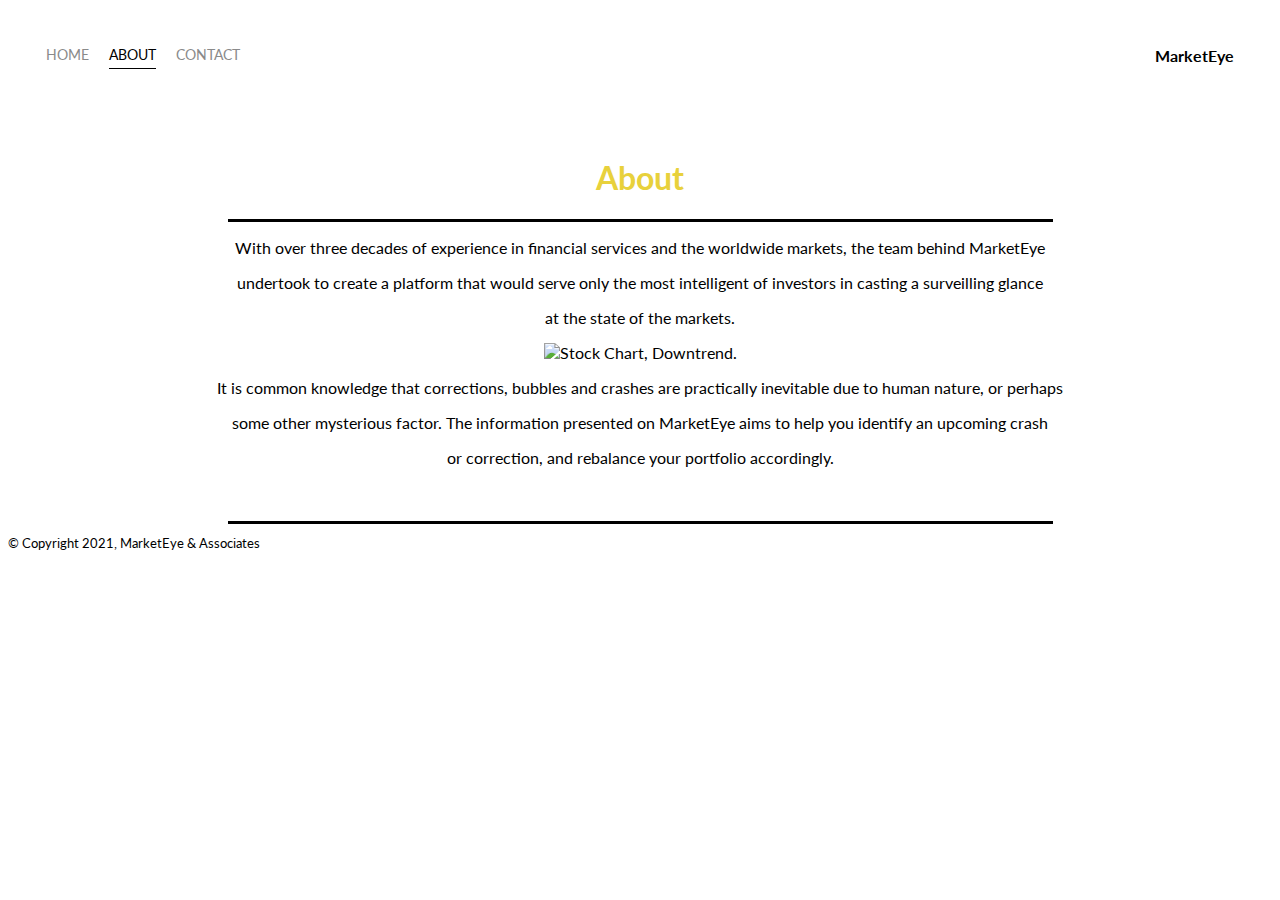
==== about.html @ 6d138885 "Add files via upload" ====
<!DOCTYPE html>
<html lang='en'>

<head>
  <meta charset='UTF-8'>
  <title>About Us</title>
  <link href="https://fonts.googleapis.com/css?family=Lato" rel="stylesheet">
  <link rel="stylesheet" href="style.css">
  <body style="background-color:#FFFFFF">
</head>

<body>
  <div class="container">
    <div class="nav-wrapper">
      <div class="left-side">
        <div class="nav-link-wrapper">
          <a href="MarketEye.html">Home</a>
        </div>

        <div class="nav-link-wrapper active-nav-link">
          <a href="about.html">About</a>
        </div>
		  <div class="nav-link-wrapper">
          <a href="contact.html">Contact</a>
        </div>
      </div>

      <div class="right-side">
        <div class="brand">
          <b>MarketEye</b>
        </div>
      </div>
    </div>

    <div class="content-wrapper">
      <div class="two-column-wrapper">
        </div>

        <div class="profile-content-wrapper">
          <center><h1>About</h1>
			  
			  <hr size="3" width="823" color="black"> 
          <p>With over three decades of experience in financial services and the worldwide markets, the team behind MarketEye </p></p>undertook to create a platform that would serve only the most intelligent of investors in casting a surveilling glance </p> <p> at the state of the markets. </p>
          </p>
				<img src="../../../Documents/Unnamed Site 2/smc.jpg" alt="Stock Chart, Downtrend.">
			<p>
			</p>
          <p>It is common knowledge that corrections, bubbles and crashes are practically inevitable due to human nature, or perhaps</p> <p>some other mysterious factor. The information presented on MarketEye aims to help you identify an upcoming crash </p> <p> or correction, and rebalance your portfolio accordingly.</p>
        </div>
	<hr size="3" width="823" color="black"> 
			</center>
      </div>
    </div>
  </div>

</body>
		 <footer> <small>&copy; Copyright 2021, MarketEye & Associates</small> </footer> 
</html>
---- style.css ----
body {
  font-family: "Lato", sans-serif;
}


.container {
  display: grid;
  grid-template-columns: 1fr;
}

.nav-wrapper {
  display: flex;
  justify-content: space-between;
  padding: 38px;
}

.left-side {
  display: flex;
}

.nav-wrapper > .left-side > div {
  margin-right: 20px;
  text-transform: uppercase;
  font-size: 0.9rem;
}

.nav-link-wrapper {
  height: 22px;
  border-bottom: 1px solid transparent;
  transition: border-bottom 0.5s;
}

.active-nav-link {
  border-bottom: 1px solid black;
}

.active-nav-link a {
  color: black !important;
}

.nav-link-wrapper a {
  color: #8a8a8a;
  text-decoration: none;
  transition: color 0.5s;
}

.nav-link-wrapper:hover {
  border-bottom: 1px solid black;
}

.nav-link-wrapper a:hover {
  color: black;
}

.two-column-wrapper {
  display: grid;
  grid-template-columns: 1fr 1fr;
}

.profile-content-wrapper {
  padding: 30px;
}

.profile-content-wrapper h1 {
  color:#E8D13C;}
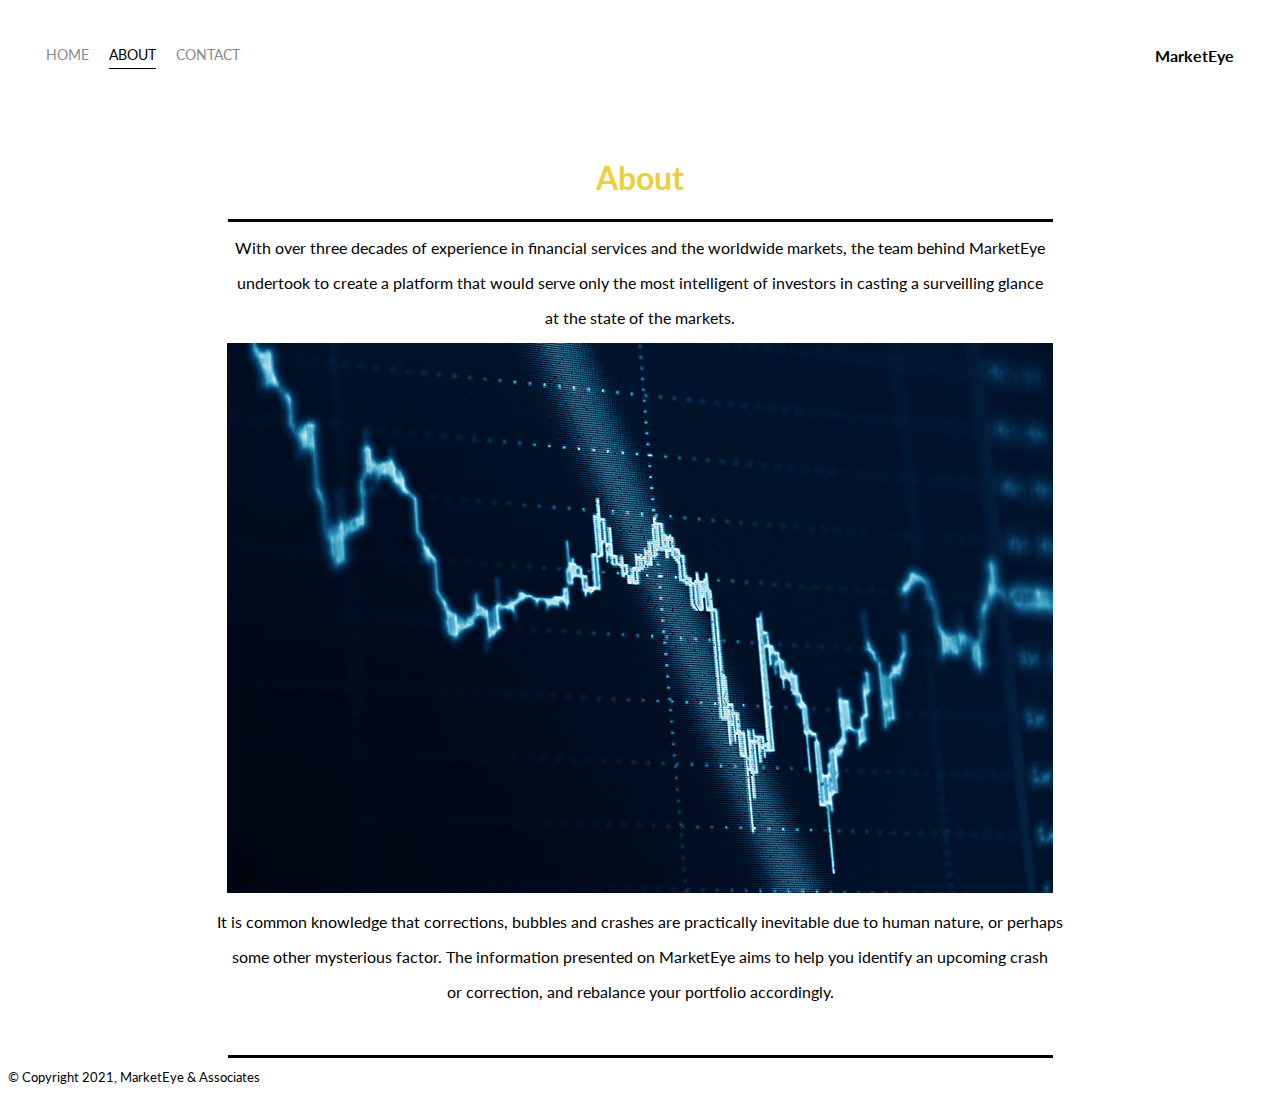
==== commit babc4ad6: "Update about.html" ====
--- a/about.html
+++ b/about.html
@@ -14,7 +14,7 @@
     <div class="nav-wrapper">
       <div class="left-side">
         <div class="nav-link-wrapper">
-          <a href="MarketEye.html">Home</a>
+          <a href="index.html">Home</a>
         </div>
 
         <div class="nav-link-wrapper active-nav-link">
@@ -42,7 +42,7 @@
 			  <hr size="3" width="823" color="black"> 
           <p>With over three decades of experience in financial services and the worldwide markets, the team behind MarketEye </p></p>undertook to create a platform that would serve only the most intelligent of investors in casting a surveilling glance </p> <p> at the state of the markets. </p>
           </p>
-				<img src="../../../Documents/Unnamed Site 2/smc.jpg" alt="Stock Chart, Downtrend.">
+				<img src="smc.jpg" alt="Stock Chart, Downtrend.">
 			<p>
 			</p>
           <p>It is common knowledge that corrections, bubbles and crashes are practically inevitable due to human nature, or perhaps</p> <p>some other mysterious factor. The information presented on MarketEye aims to help you identify an upcoming crash </p> <p> or correction, and rebalance your portfolio accordingly.</p>
@@ -55,4 +55,4 @@
 
 </body>
 		 <footer> <small>&copy; Copyright 2021, MarketEye & Associates</small> </footer> 
-</html>+</html>
